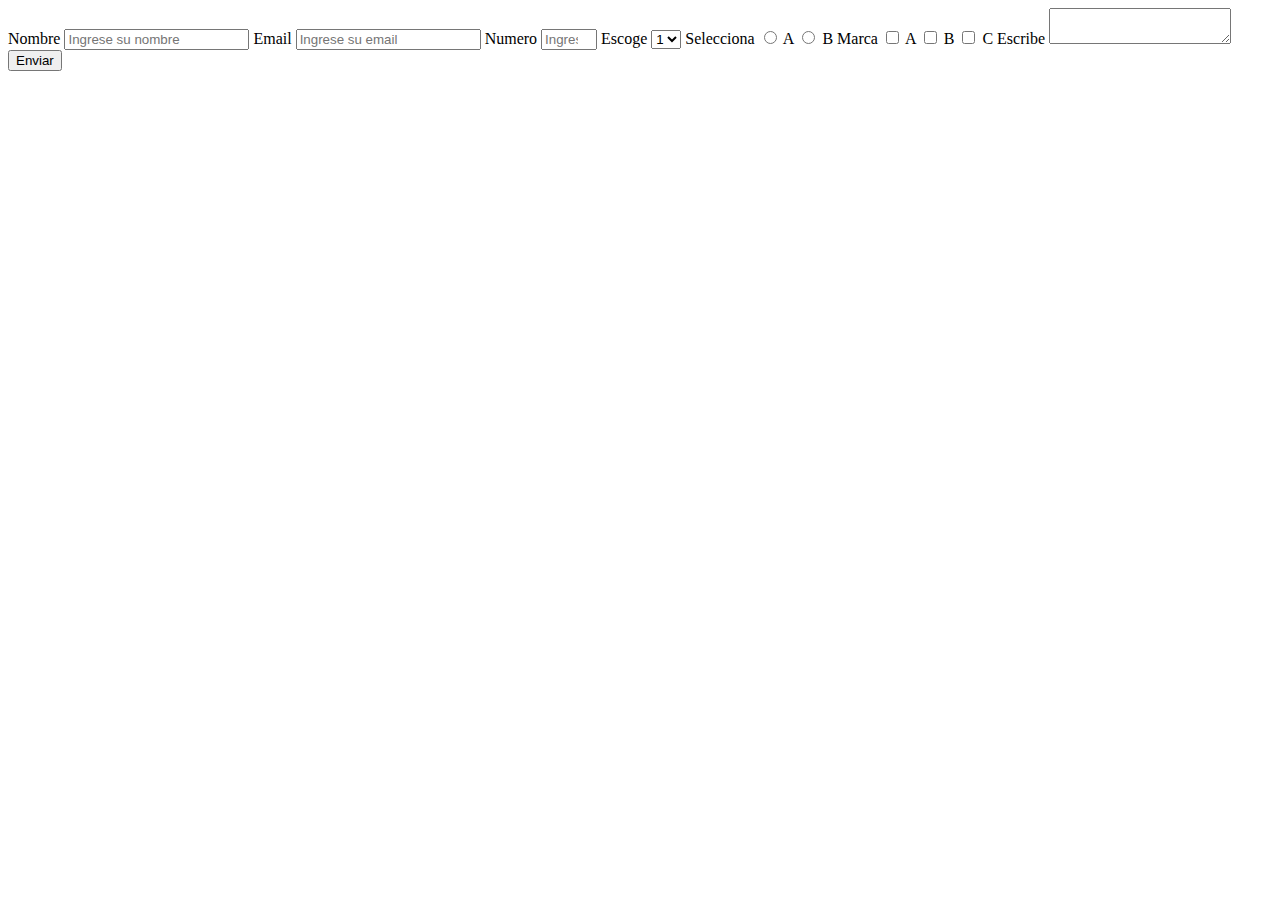
==== form.html @ 256321c0 "crear form html" ====
<!DOCTYPE html>
<html lang="en">
<head>
    <meta charset="UTF-8">
    <meta http-equiv="X-UA-Compatible" content="IE=edge">
    <meta name="viewport" content="width=device-width, initial-scale=1.0">
    <title>Document</title>
</head>
<body>
    <form id="survey-form"> 

        <label id="name-label">Nombre</label>
        <input type="text" id="name" placeholder="Ingrese su nombre" required> </inpunt>
        
        
        <label id="email-label">Email</label>
        <input type="email" id="email" placeholder="Ingrese su email" required> </inpunt>
        
        
        <label id="number-label">Numero</label>
        <input type="number" id="number" min="6" max="10" placeholder="Ingrese su numero" required> </inpunt>
        
        <label>Escoge</label>
        <select id="dropdown"> 
          <option> 1</option>
          <option> 2</option>
        </select>
        
        
        <label>Selecciona</label>
        
        <input type="radio" name="letra" value="A"> A</input>
        <input type="radio" name="letra" value="B"> B</input>
        
        <label>Marca</label>
        
        <input type="checkbox" value="A"> A</input>
        <input type="checkbox" value="B"> B</input>
        <input type="checkbox" value="C"> C</input>
        
        
        <label>Escribe</label>
        
        <textarea> </textarea>
        
        
        <button id="submit"> Enviar</button>
        
        
        
        
        
        <form/>
</body>
</html>
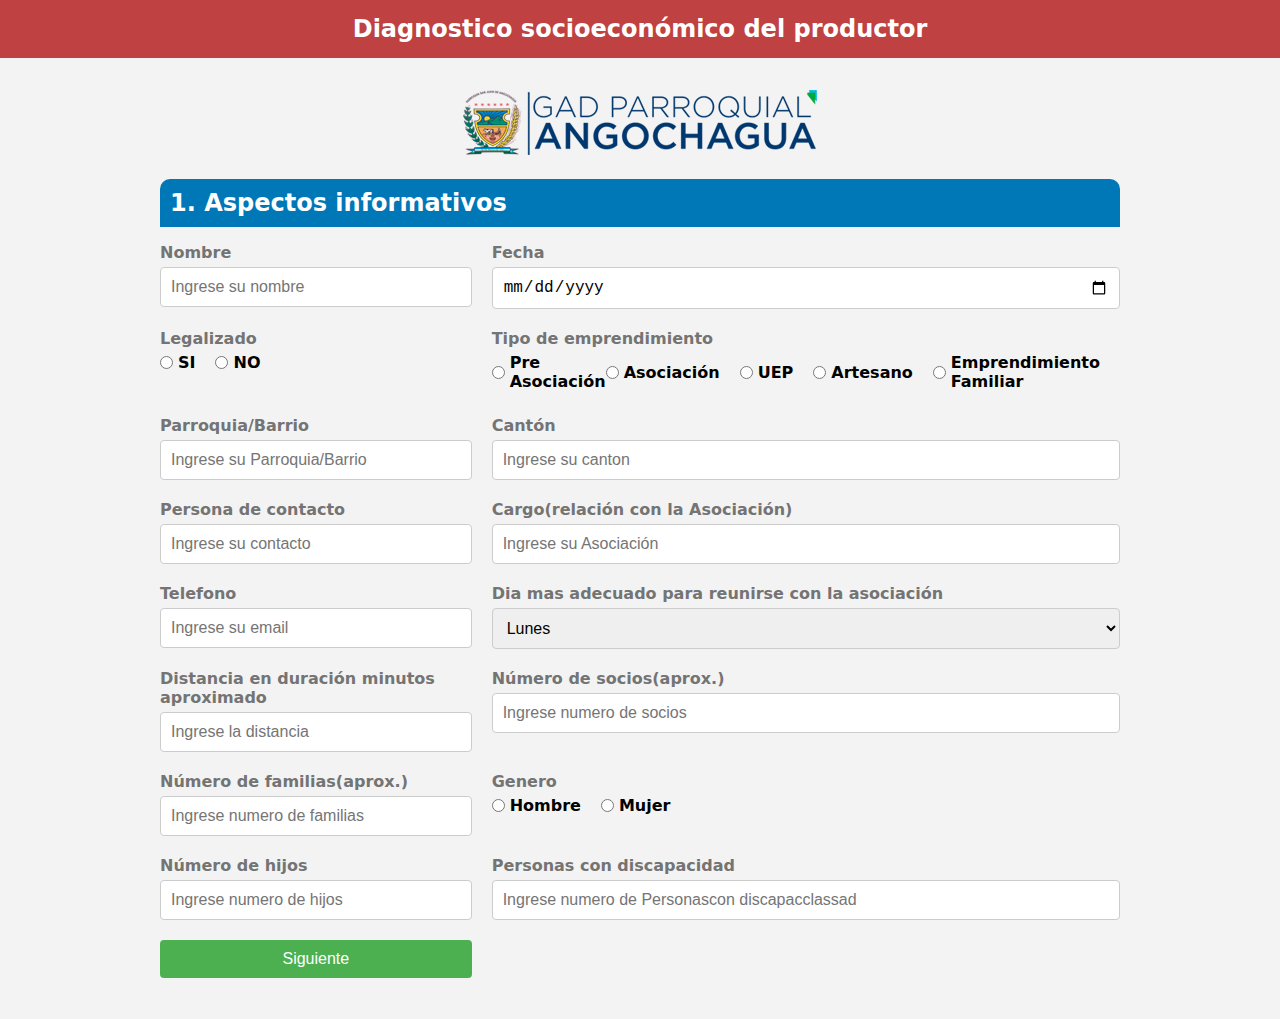
==== commit 868da152: "Formu page 1" ====
--- a/form.html
+++ b/form.html
@@ -3,53 +3,143 @@
 <head>
     <meta charset="UTF-8">
     <meta http-equiv="X-UA-Compatible" content="IE=edge">
-    <meta name="viewport" content="width=device-width, initial-scale=1.0">
+    <meta name="viewport" content="wclassth=device-wclassth, initial-scale=1.0">
     <title>Document</title>
+    <link rel="stylesheet" href="css/styles.css">
 </head>
 <body>
-    <form id="survey-form"> 
+  
+  <div class="main-title">
+    <h2>Diagnostico socioeconómico del productor</h2>
+  </div>
+  <div class="logo">
+    <img src="assets/img/ESCUDO-ANGOCHAGUA-2019-VECTORIZADO_LOGOTIPO-ANGOCHAGUA3.png" alt="">
+  </div>
 
-        <label id="name-label">Nombre</label>
-        <input type="text" id="name" placeholder="Ingrese su nombre" required> </inpunt>
+    <form class="survey-form"> 
+      <div class="form-title">
+        <h2>1. Aspectos informativos</h2>
+      </div>
+      <div class="form-group">
+        <label class="nombre-label">Nombre</label>
+        <input type="text" name="nombre" class="form-input" placeholder="Ingrese su nombre" required> </inpunt>
+      </div>
         
+        <div class="form-group">
+          <label class="fecha-label">Fecha</label>
+          <input type="date" name="fecha" class="form-input" required> </inpunt>
+          
+        </div>
+       
+        <div class="form-group">
+          <label class="legalizado-label">Legalizado</label>
+          <div class="radio-group">
+            <label><input type="radio" value="si"  class="form-input" name="legalizado">SI</input></label>
+            <label><input type="radio" value="no"  class="form-input" name="legalizado">NO</input></label>     
+          </div>
+  
+        </div>
+       
+        <div class="form-group">
+          <label class="tipoEmprendimiento-label">Tipo de emprendimiento</label>
+          <div class="radio-group">
+    <label>  <input type="radio" value="preAsocicacion" name="tipoEmprendimiento">Pre Asociación</input><input type="radio" value="asociacion" name="tipoEmprendimiento">Asociación</input></label>
+    <label><input type="radio" value="uep" name="tipoEmprendimiento">UEP</input></label>
+    <label><input type="radio" value="artesano" name="tipoEmprendimiento">Artesano</input></label>
+    <label>  <input type="radio" value="emprendimiento" name="tipoEmprendimiento">Emprendimiento Familiar</input></label>
+          </div>
+        </div>
+      
+       
+       <div class="form-group">
+        <label class="barrio-label">Parroquia/Barrio</label>
+       <input type="text" name="barrio" class="form-input" placeholder="Ingrese su Parroquia/Barrio" required> </inpunt>
+       </div>
+       
+       
+       <div class="form-group">
+        <label class="canton-label">Cantón</label>
+       <input type="text" name="canton" class="form-input" placeholder="Ingrese su canton" required> </inpunt>
+       </div>
+       
+       
+       <div class="form-group">
+        <label class="contacto">Persona de contacto</label>
+       <input type="text" name="contacto" class="form-input" placeholder="Ingrese su contacto" required> </inpunt>
+       </div>
+       
+       
+       <div class="form-group">
+        <label class="cargo-label">Cargo(relación con la Asociación)</label>
+        <input type="text" name="cargo" class="form-input" placeholder="Ingrese su Asociación" required> </inpunt>
         
-        <label id="email-label">Email</label>
-        <input type="email" id="email" placeholder="Ingrese su email" required> </inpunt>
+       </div>
+       
+       <div class="form-group">
+        <label class="telefono-label">Telefono</label>
+        <input type="number" name="telefono" class="form-input" placeholder="Ingrese su email" required> </inpunt>
+       </div>
+    
+       
+       <div class="form-group">
+        <label>Dia mas adecuado para reunirse con la asociación</label>
+        <select id="ida" name="dia" class="form-input"> 
+          <option> Lunes</option>
+          <option> Martes</option>
+          <option> Miercoles</option>
+          <option> Jueves</option>
+          <option> Viernes</option>
+          <option> Sabado</option>
+          <option> Domingo</option>
+         </select>
+       </div>
+      
         
+        <div class="form-group">
+          <label class="distancia-label">Distancia en duración minutos aproximado</label>
+          <input type="text" name="distancia"  class="form-input" placeholder="Ingrese la distancia" required> </inpunt>
+        </div>
+       
+
+        <div class="form-group">
+
+          <label class="socios-label">Número de socios(aprox.)</label>
+          <input type="number" name="socios" class="form-input" placeholder="Ingrese numero de socios" required> </inpunt>
+          
+        </div>
+        <div class="form-group">
+
+          <label class="familias-label">Número de familias(aprox.)</label>
+          <input type="number" name="familias" class="form-input" placeholder="Ingrese numero de familias " required> </inpunt>
+          
+        </div>
+
+        <div class="form-group">
+          <label class="genero-label">Genero</label>
+        <div class="radio-group">
+          <label>
+            <input type="radio" name="genero" value="hombre" required>Hombre </inpunt>
+          </label>
+        <label> <input type="radio" name="genero" value="mujer" required>Mujer </inpunt></label>
+        </div>
+         
+        </div>
+        <div class="form-group">
+          <label class="hijos-label">Número de hijos</label>
+          <input type="number" name="hijos" class="form-input" placeholder="Ingrese numero de hijos" required> </inpunt>
+
+        </div>
         
-        <label id="number-label">Numero</label>
-        <input type="number" id="number" min="6" max="10" placeholder="Ingrese su numero" required> </inpunt>
+        <div class="form-group">
+          <label class="discapacidad-label">Personas con discapacidad</label>
+          <input type="number" name="discapacidad" class="form-input" placeholder="Ingrese numero de Personascon discapacclassad" required> </inpunt>
+        </div>
         
-        <label>Escoge</label>
-        <select id="dropdown"> 
-          <option> 1</option>
-          <option> 2</option>
-        </select>
-        
-        
-        <label>Selecciona</label>
-        
-        <input type="radio" name="letra" value="A"> A</input>
-        <input type="radio" name="letra" value="B"> B</input>
-        
-        <label>Marca</label>
-        
-        <input type="checkbox" value="A"> A</input>
-        <input type="checkbox" value="B"> B</input>
-        <input type="checkbox" value="C"> C</input>
-        
-        
-        <label>Escribe</label>
-        
-        <textarea> </textarea>
-        
-        
-        <button id="submit"> Enviar</button>
-        
-        
-        
-        
-        
-        <form/>
-</body>
-</html>+        <div class="form-group">
+          <button type="submit" value="enviar" class="submit-btn">Siguiente</button>
+        </div>
+        <form>
+   
+
+      </body>
+      </html>--- a/css/styles.css
+++ b/css/styles.css
@@ -0,0 +1,100 @@
+*{
+    box-sizing: border-box;
+    margin: 0;
+    padding: 0;
+}
+body{
+    background-color: #f3f3f3;
+    font-family: system-ui, -apple-system, BlinkMacSystemFont, 'Segoe UI', Roboto, Oxygen, Ubuntu, Cantarell, 'Open Sans', 'Helvetica Neue', sans-serif;
+}
+form {
+    display: grid;
+    grid-template-columns: 1fr 1fr;
+    grid-column-gap: 20px;
+    padding: 20px;
+    border-radius: 10px;
+    max-width: 1000px;
+    margin: auto;
+  }
+  .main-title{
+    background-color: #c04141;
+    color: #fff;
+    padding: 15px;
+    text-align: center;
+    margin-bottom: 2rem;
+  }
+  .logo{
+    text-align: center;
+  }
+  .form-title {
+    background-color: #0077B6;
+    color: #fff;
+    padding: 10px;
+    border-radius: 10px 10px 0 0;
+    grid-column: 1 / span 2;
+    margin-bottom: 1rem;
+  }
+
+  .form-title h2 {
+    margin: 0;
+  }
+
+  .form-group {
+    display: flex;
+    flex-direction: column;
+    margin-bottom: 20px;
+  }
+
+  label {
+    font-weight: bold;
+    margin-bottom: 5px;
+    color: #747474;
+  }
+  .form-input {
+    padding: 10px;
+    border: 1px solid #ccc;
+    border-radius: 4px;
+    font-size: 16px;
+  }
+  .radio-group {
+    display: flex;
+    flex-direction: row;
+  }
+  .radio-group label {
+    display: flex;
+    flex-direction: row;
+    align-items: center;
+    margin-right: 20px;
+    color: black;
+  }
+  .radio-group input[type="radio"] {
+    margin-right: 5px;
+  }
+  
+  .submit-btn {
+    background-color: #4CAF50;
+    color: #fff;
+    padding: 10px 20px;
+    border: none;
+    border-radius: 4px;
+    font-size: 16px;
+    cursor: pointer;
+    transition: all 0.3s ease;
+  }
+  
+  .submit-btn:hover {
+    background-color: #3e8e41;
+  }
+  @media (max-width: 768px) {
+    form {
+      grid-template-columns: 1fr;
+    }
+  
+    .form-input {
+      width: 100%;
+    }
+  
+    .radio-group label {
+      margin-right: 10px;
+    }
+  }